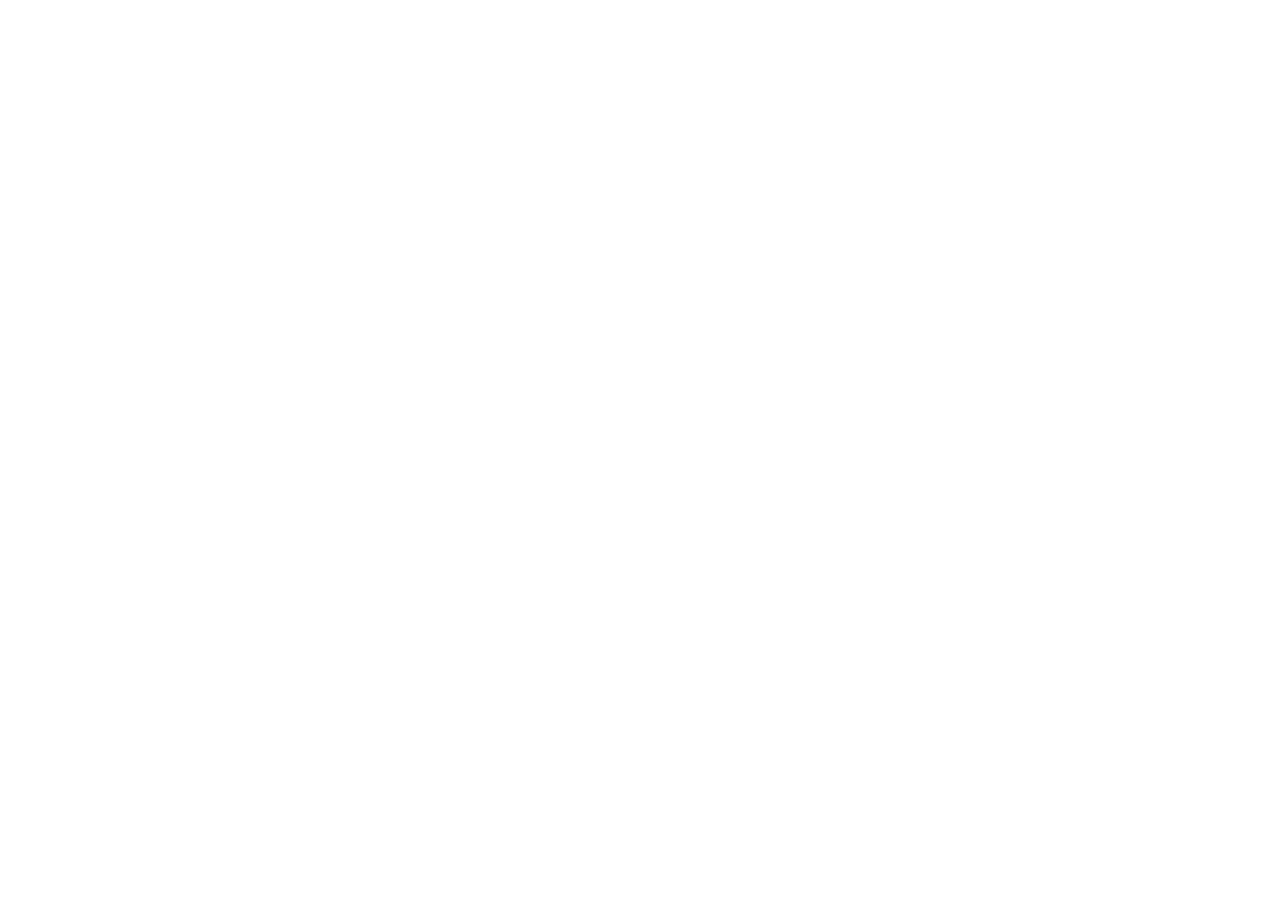
==== index.html @ 07bac978 "blank project" ====
<!DOCTYPE html>
<html lang="en">
<head>
    <meta charset="UTF-8">
    <meta name="viewport" content="width=device-width, initial-scale=1.0">
    <link rel="stylesheet" href="style.css">
    <title>Document</title>
</head>
<body>
    
    <script src="index.js"></script>
</body>
</html>
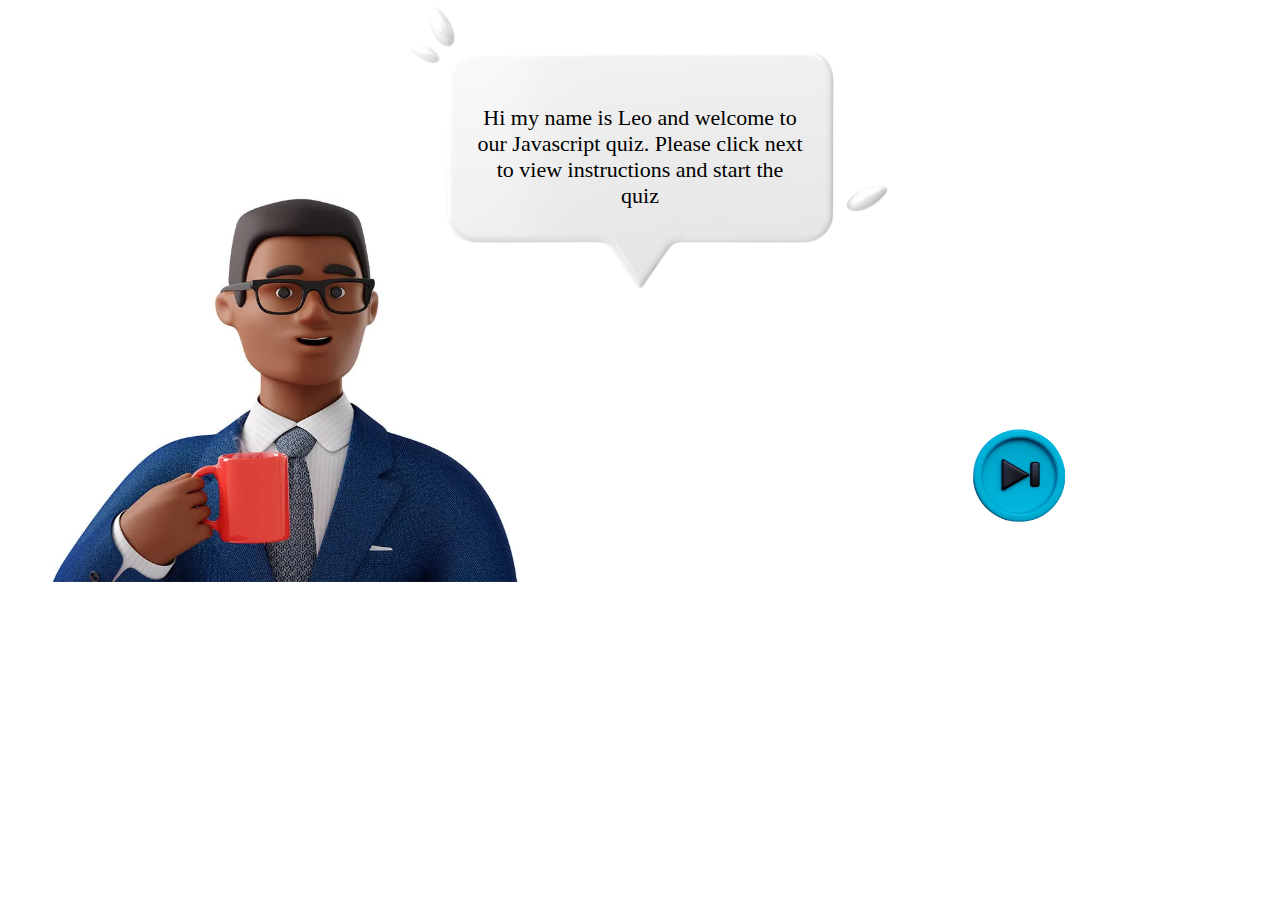
==== commit 840133c9: "introduction" ====
--- a/index.html
+++ b/index.html
@@ -4,9 +4,13 @@
     <meta charset="UTF-8">
     <meta name="viewport" content="width=device-width, initial-scale=1.0">
     <link rel="stylesheet" href="style.css">
-    <title>Document</title>
+    <title>Quiz</title>
 </head>
 <body>
+    <img src="./images/bubble.png" alt="" class="into-bubble">
+    <p class="intro-text">Hi my name is Leo and welcome to our Javascript quiz. Please click next to view instructions and start the quiz</p>
+    <img src="./images/intro.webp" alt="" class="intro-person">
+    <img src="images/next.webp" alt="" class="intro-next">
     
     <script src="index.js"></script>
 </body>
--- a/style.css
+++ b/style.css
@@ -0,0 +1,32 @@
+body {
+    position: relative;
+}
+
+.into-bubble {
+    position: absolute;
+    width: 40%;
+    right: 30%;
+    top: -30px;
+}
+
+.intro-text {
+    position: absolute;
+    right: 37%;
+    font-size: 22px;
+    width: 26%;
+    top: 13%;
+    text-align: center;
+}
+
+.intro-person {
+    width: 40vw;
+    object-fit: contains;
+    margin-top: 15%;
+}
+
+.intro-next {
+    position: absolute;
+    width: 10%;
+    right: 15%;
+    top: 70%;
+}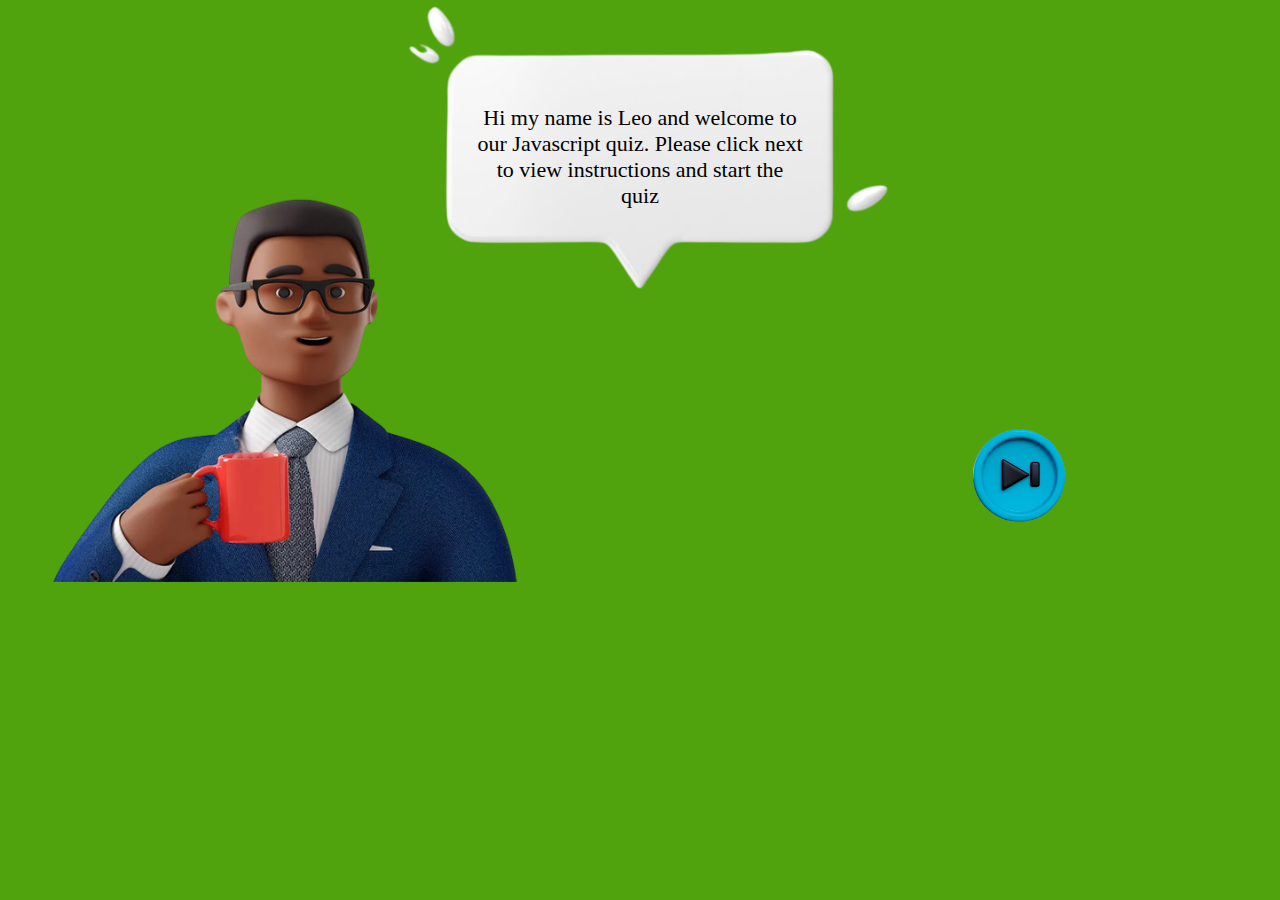
==== commit a78e893a: "added png images" ====
--- a/index.html
+++ b/index.html
@@ -9,8 +9,8 @@
 <body>
     <img src="./images/bubble.png" alt="" class="into-bubble">
     <p class="intro-text">Hi my name is Leo and welcome to our Javascript quiz. Please click next to view instructions and start the quiz</p>
-    <img src="./images/intro.webp" alt="" class="intro-person">
-    <img src="images/next.webp" alt="" class="intro-next">
+    <img src="./images/intro.png" alt="" class="intro-person">
+    <a href="/instruction.html"><img src="images/next.png" alt="" class="intro-next"></a>
     
     <script src="index.js"></script>
 </body>
--- a/style.css
+++ b/style.css
@@ -1,5 +1,6 @@
 body {
     position: relative;
+    background: #50a30d;
 }
 
 .into-bubble {
@@ -29,4 +30,126 @@
     width: 10%;
     right: 15%;
     top: 70%;
-}+}
+
+.instruction-person {
+    margin-top: 4%;
+}
+
+.instruction-text {
+    text-align: left;
+    right: 35%;
+}
+
+.question-bubble {
+    position: absolute;
+    width: 35%;
+    right: 44%;
+    margin-top: -5%;
+}
+
+.question-text {
+    position: absolute;
+    right: 50%;
+    font-size: 20px;
+    width: 24%;
+    top: 10%;
+    text-align: center;
+}
+
+.question-person {
+    margin-top: 5%;
+}
+
+.answer-box {
+    position: absolute;
+    right: 5%;
+    top: 35%;
+    height: 25%;
+    width: 40%;
+    padding-top: 10px;
+    padding-left: 10px;
+    padding-right: 10px;
+}
+
+label {
+    display: flex;
+    height: 25%;
+    width: 100%;
+    align-items: center;
+}
+
+.answer {
+    height: 100%;
+    width: 100%;
+    border: rgb(0, 238, 255);
+    border-style: solid;
+    border-width: thin;
+    display: flex;
+    align-items: center;
+    margin-top: 5px;
+    padding: 0 10px;
+}
+
+.answer-btn {
+    position: absolute;
+    right: 30%;
+    font-size: 22px;
+    width: 10%;
+    top: 75%;
+    text-align: center;
+}
+
+.next-btn {
+    position: absolute;
+    right: 10%;
+    font-size: 22px;
+    height: 13%;
+    top: 74%;
+    text-align: center;
+}
+
+.yes {
+    display: none;
+}
+
+.no {
+    display: none;
+}
+
+.wrong {
+    display: none;
+}
+
+.modal {
+    display: none; 
+    position: fixed;
+    z-index: 1; 
+    left: 0;
+    top: 0;
+    width: 100%;
+    height: 100%;
+    overflow: auto;
+    background-color: rgba(0, 0, 0, 0.7); 
+  }
+  
+
+  .modal-content {
+    background-color: #fefefe;
+    margin: 15% auto;
+    padding: 20px;
+    border: 1px solid #888;
+    width: 50%;
+    text-align: center;
+    position: relative;
+  }
+  
+ 
+  .close {
+    position: absolute;
+    top: 0;
+    right: 0;
+    padding: 10px;
+    cursor: pointer;
+  }
+
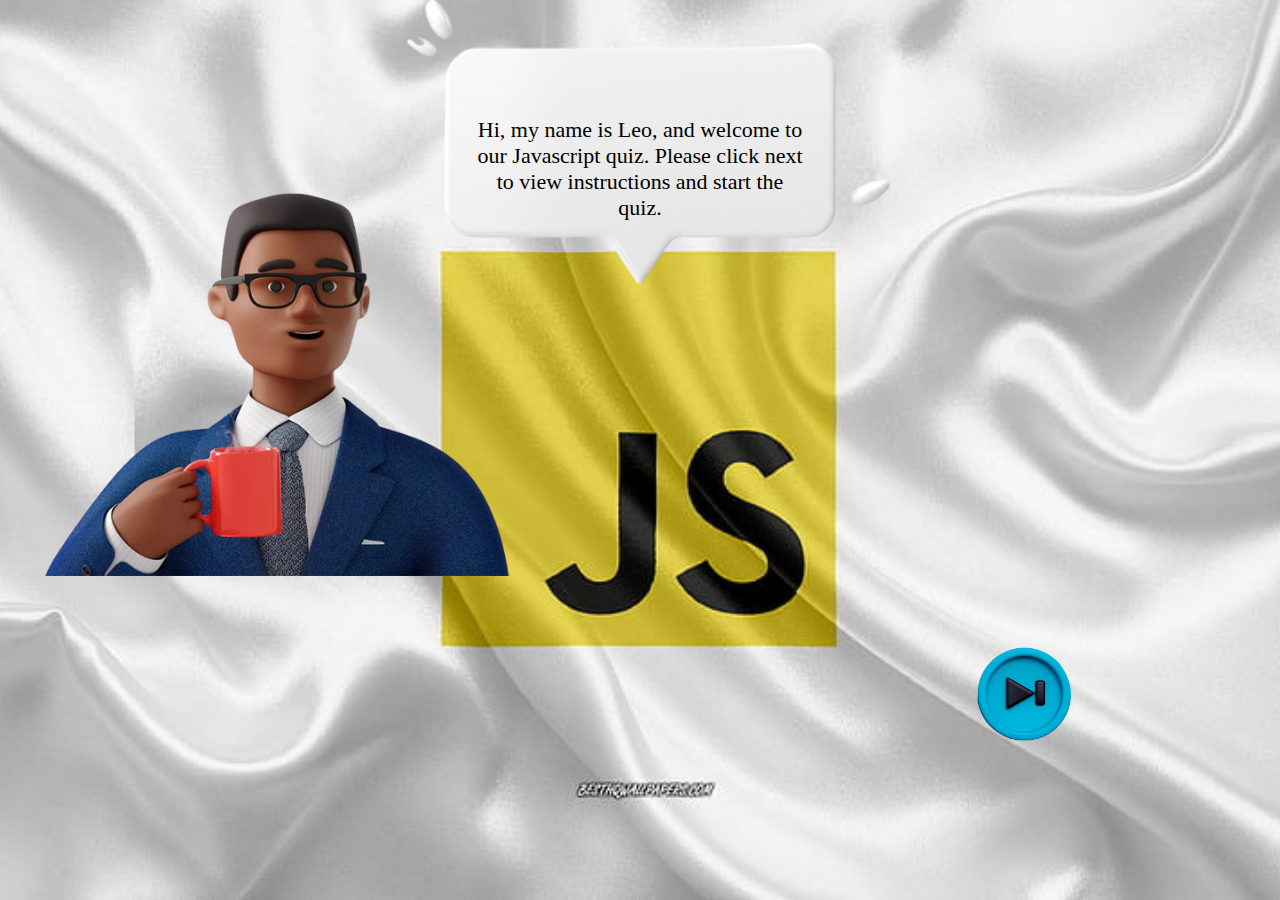
==== commit 6ab02c6f: "background image and modal image" ====
--- a/index.html
+++ b/index.html
@@ -7,11 +7,12 @@
     <title>Quiz</title>
 </head>
 <body>
-    <img src="./images/bubble.png" alt="" class="into-bubble">
-    <p class="intro-text">Hi my name is Leo and welcome to our Javascript quiz. Please click next to view instructions and start the quiz</p>
-    <img src="./images/intro.png" alt="" class="intro-person">
-    <a href="/instruction.html"><img src="images/next.png" alt="" class="intro-next"></a>
-    
+    <div class="container">
+        <img src="./images/bubble.png" alt="" class="into-bubble">
+        <p class="intro-text">Hi, my name is Leo, and welcome to our Javascript quiz. Please click next to view instructions and start the quiz.</p>
+        <img src="./images/intro.png" alt="" class="intro-person">
+        <a href="/instruction.html"><img src="images/next.png" alt="" class="intro-next"></a>
+    </div>
     <script src="index.js"></script>
 </body>
 </html>--- a/style.css
+++ b/style.css
@@ -1,7 +1,31 @@
-body {
+body, h1, p {
+    margin: 0;
+    padding: 0;
+}
+
+/* Set the container to cover the full screen */
+.container {
     position: relative;
-    background: #50a30d;
+    width: 100%;
+    height: 100vh;
+    background-image: url("./images/background.jpg");
+    background-size: cover;
+    background-position: center;
+    overflow: hidden; /* Hide overflowing content */
 }
+
+/* Create a transparent glass effect using a pseudo-element */
+.container::before {
+    content: "";
+    position: absolute;
+    top: 0;
+    left: 0;
+    width: 100%;
+    height: 100%;
+    pointer-events: none;
+}
+
+/* Style your other elements as needed */
 
 .into-bubble {
     position: absolute;
@@ -65,30 +89,31 @@
     position: absolute;
     right: 5%;
     top: 35%;
-    height: 25%;
+    height: 31%;
     width: 40%;
     padding-top: 10px;
     padding-left: 10px;
     padding-right: 10px;
+    background: #ffffffb2;
+    border-radius: 20px;
 }
 
 label {
     display: flex;
-    height: 25%;
+    height: 15%;
     width: 100%;
     align-items: center;
 }
 
 .answer {
-    height: 100%;
+    height: 70%;
     width: 100%;
-    border: rgb(0, 238, 255);
-    border-style: solid;
-    border-width: thin;
+    background-color: #fefefeb2;
     display: flex;
     align-items: center;
     margin-top: 5px;
     padding: 0 10px;
+    border-radius: 5px;
 }
 
 .answer-btn {
@@ -144,6 +169,15 @@
     position: relative;
   }
   
+  .modalImage {
+    height: 100px;
+    object-fit: contain;
+  }
+
+
+  .modalButton {
+    margin: 10px 0;
+  }
  
   .close {
     position: absolute;
